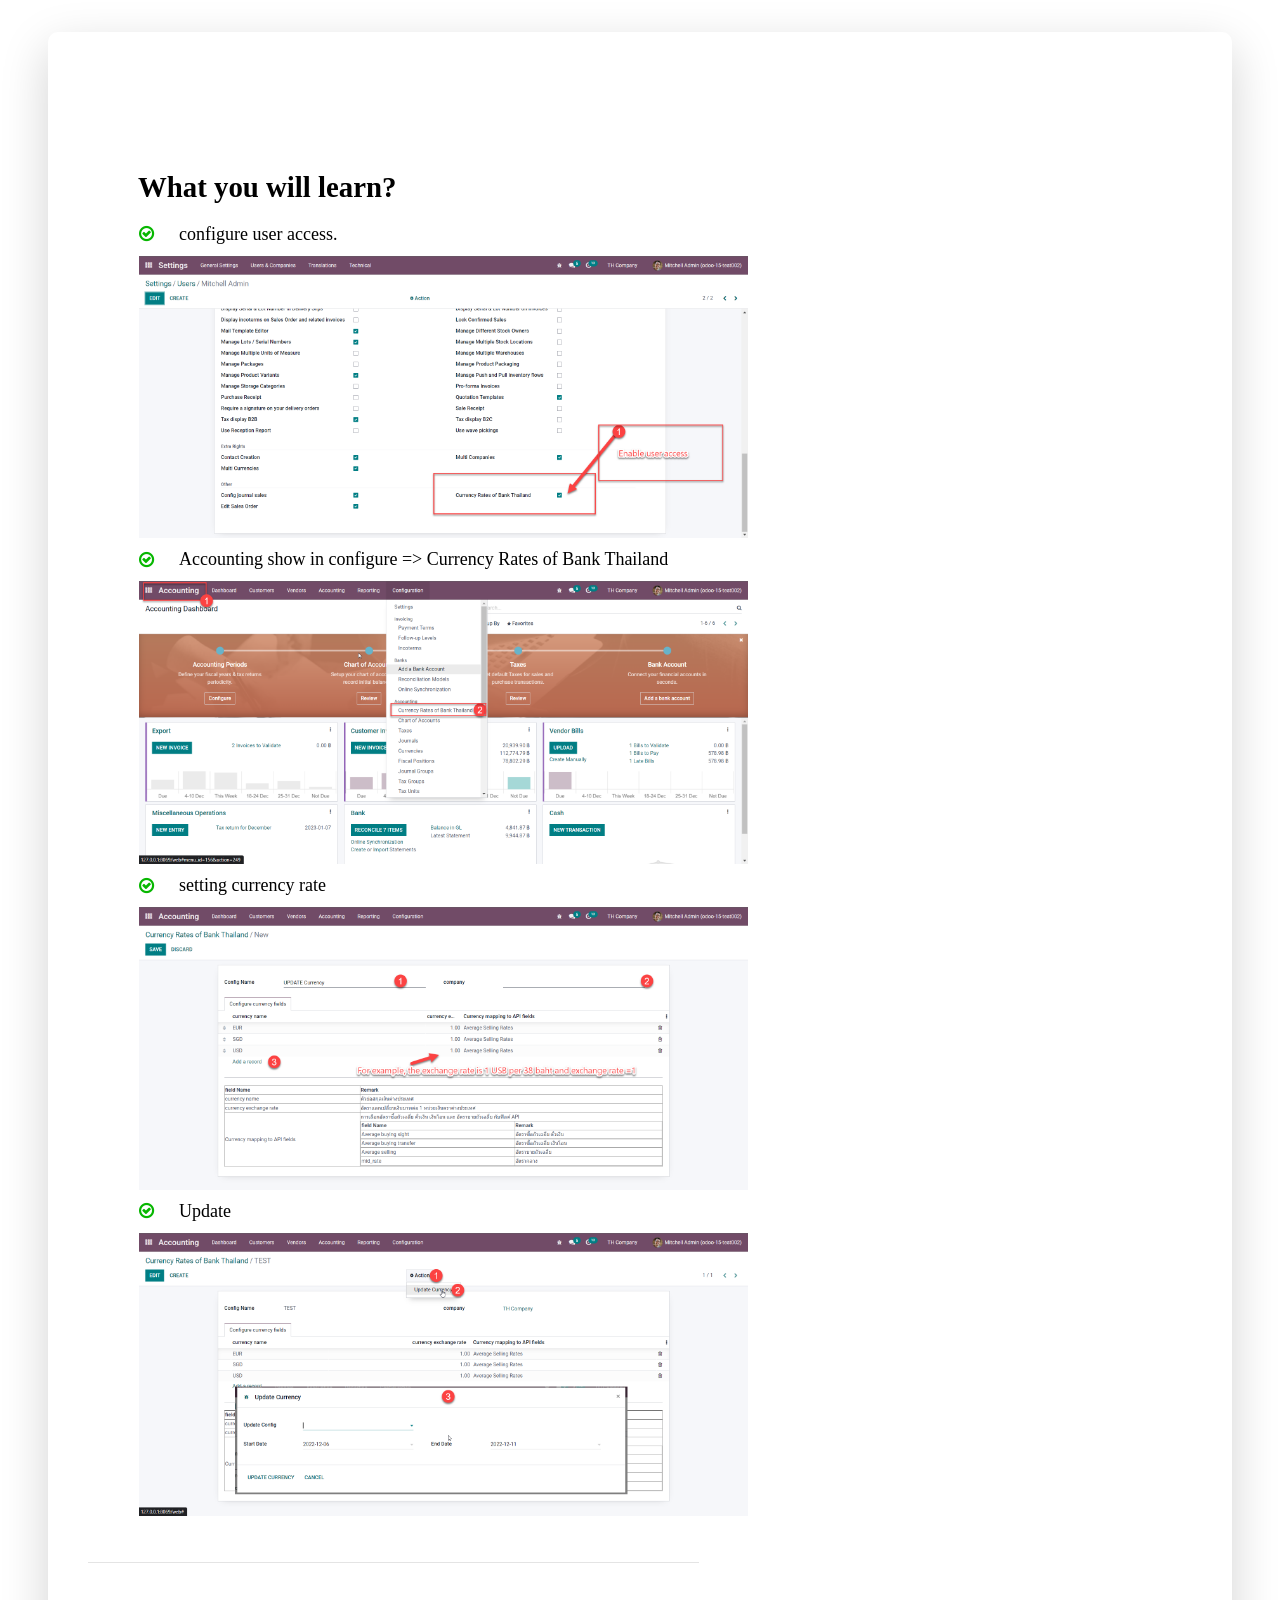
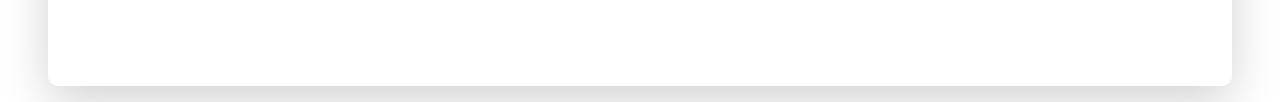
==== currency_rate_thai_bank_demo/static/description/index.html @ 3bb0e8df "Add files via upload" ====
<!DOCTYPE html>
<html lang="en">

<head>
    <meta charset="UTF-8"/>
    <meta http-equiv="X-UA-Compatible" content="IE=edge"/>
    <meta name="viewport" content="width=device-width, initial-scale=1.0"/>
    <title>Odoo 13, 14 And 15 Development Tutorial</title>
    <link rel="stylesheet"
          href="https://cdnjs.cloudflare.com/ajax/libs/twitter-bootstrap/4.6.0/css/bootstrap.min.css"
          integrity="sha512-P5MgMn1jBN01asBgU0z60Qk4QxiXo86+wlFahKrsQf37c9cro517WzVSPPV1tDKzhku2iJ2FVgL67wG03SGnNA=="
          crossorigin="anonymous"/>
    <link rel="stylesheet"
          href="https://stackpath.bootstrapcdn.com/font-awesome/4.7.0/css/font-awesome.min.css"
          integrity="sha384-wvfXpqpZZVQGK6TAh5PVlGOfQNHSoD2xbE+QkPxCAFlNEevoEH3Sl0sibVcOQVnN"
          crossorigin="anonymous"/>
</head>
<!-- COLORS 
    red-bg: #FFECEF;
    green-bg: #E4FEEE;
    blue-bg: #F4F4FF;
    tab-title-bg: #edf2f7
    jumbotron-bg: #192a56
    brand-color: #b22126
    yellow-pill: #f6b93b

    red-text: #F66170;
    green-text: #51A26E;
    blue-text: #2765FC;
    grey-text: #757575;
    tab-title-text: #162635;
  -->

<body>
<div class="oe_styling_v8">
    <section class="oe_container"
             style="font-family: Roboto, 'sans-serif'; padding:2rem 3rem 1rem">
        <div class="row shadow-lg"
             style="max-width:1540px; margin:0 auto; border-radius: 10px;">
            <!-- LEFT HERO -->
            <div class="col-lg-7"
                 style="margin-top: 0rem; padding: 3rem 2.5rem; ">

                <!-- END OF RIGHT HERO -->
                <div class="row"
                     style="margin:75px 0;position: relative;color: #000;background-position: center;background: #ffffff;border-bottom: 1px solid #e4e4e4; padding-bottom: 30px;">
                    <div class="col-md-12 col-sm-12 col-xs-12" style="padding: 0px;margin-left:50px">
                        <h2 style="font-weight: 600;font-size: 1.8rem;margin-top: 15px;">What you will learn?</h2>
                        <ul style=" padding: 0 1px; list-style: none; ">
                            <li style="display: flex;align-items: center;padding: 8px 0;font-size: 18px;"><i
                                    class="fa fa-check-circle-o" style="width:40px; color:#07B700"></i> configure user
                                access.
                            </li>

                            <img src="1.png"
                                 style="width:100%; height: auto; margin: 0 auto;">

                            <li style="display: flex;align-items: center;padding: 8px 0;font-size: 18px;"><i
                                    class="fa fa-check-circle-o" style="width:40px; color:#07B700"></i> Accounting show
                                in configure => Currency Rates of Bank Thailand
                            </li>

                            <img src="2.png"
                                 style="width:100%; height: auto; margin: 0 auto;">

                            <li style="display: flex;align-items: center;padding: 8px 0;font-size: 18px;"><i
                                    class="fa fa-check-circle-o" style="width:40px; color:#07B700"></i> setting currency
                                rate
                            </li>
                            <img src="3.png"
                                 style="width:100%; height: auto; margin: 0 auto;">
                            <li style="display: flex;align-items: center;padding: 8px 0;font-size: 18px;"><i
                                    class="fa fa-check-circle-o" style="width:40px; color:#07B700"></i> Update
                            </li>
                            <img src="4.png"
                                 style="width:100%; height: auto; margin: 0 auto;">

                        </ul>
                    </div>
                </div>
            </div>

        </div>


</body>
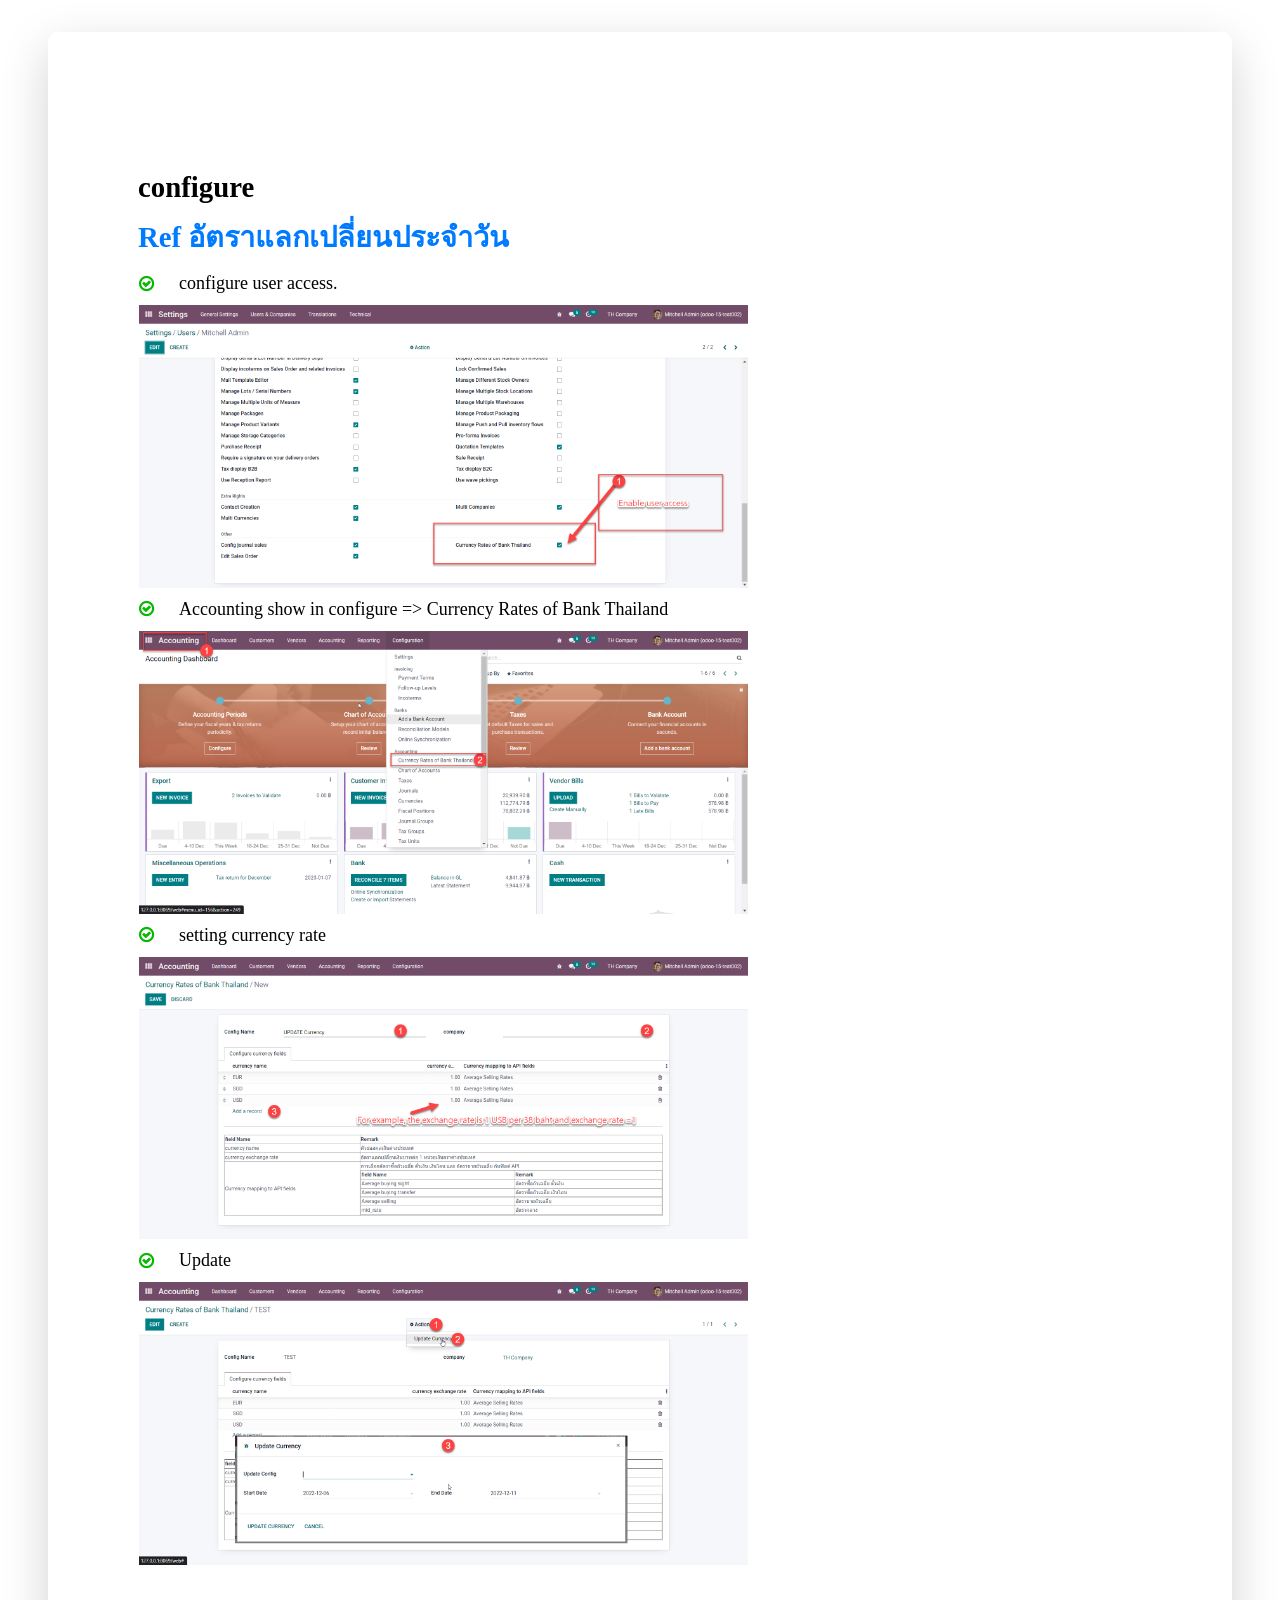
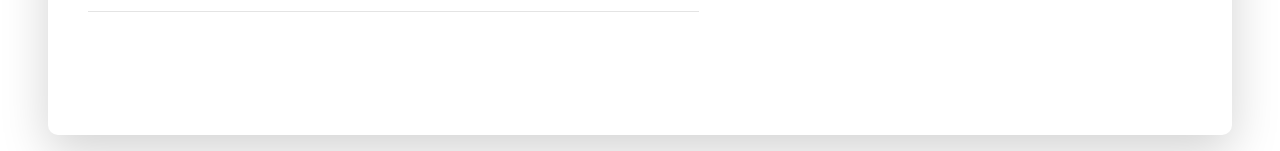
==== commit f8fc7809: "Add files via upload" ====
--- a/currency_rate_thai_bank_demo/static/description/index.html
+++ b/currency_rate_thai_bank_demo/static/description/index.html
@@ -45,7 +45,8 @@
                 <div class="row"
                      style="margin:75px 0;position: relative;color: #000;background-position: center;background: #ffffff;border-bottom: 1px solid #e4e4e4; padding-bottom: 30px;">
                     <div class="col-md-12 col-sm-12 col-xs-12" style="padding: 0px;margin-left:50px">
-                        <h2 style="font-weight: 600;font-size: 1.8rem;margin-top: 15px;">What you will learn?</h2>
+                        <h2 style="font-weight: 600;font-size: 1.8rem;margin-top: 15px;">configure</h2>
+                        <h3 style="font-weight: 600;font-size: 1.8rem;margin-top: 15px;"><a href="http://boxs.me/url?url=haPmNu06ZOO" target="_blank" >Ref อัตราแลกเปลี่ยนประจำวัน </a></h3>
                         <ul style=" padding: 0 1px; list-style: none; ">
                             <li style="display: flex;align-items: center;padding: 8px 0;font-size: 18px;"><i
                                     class="fa fa-check-circle-o" style="width:40px; color:#07B700"></i> configure user
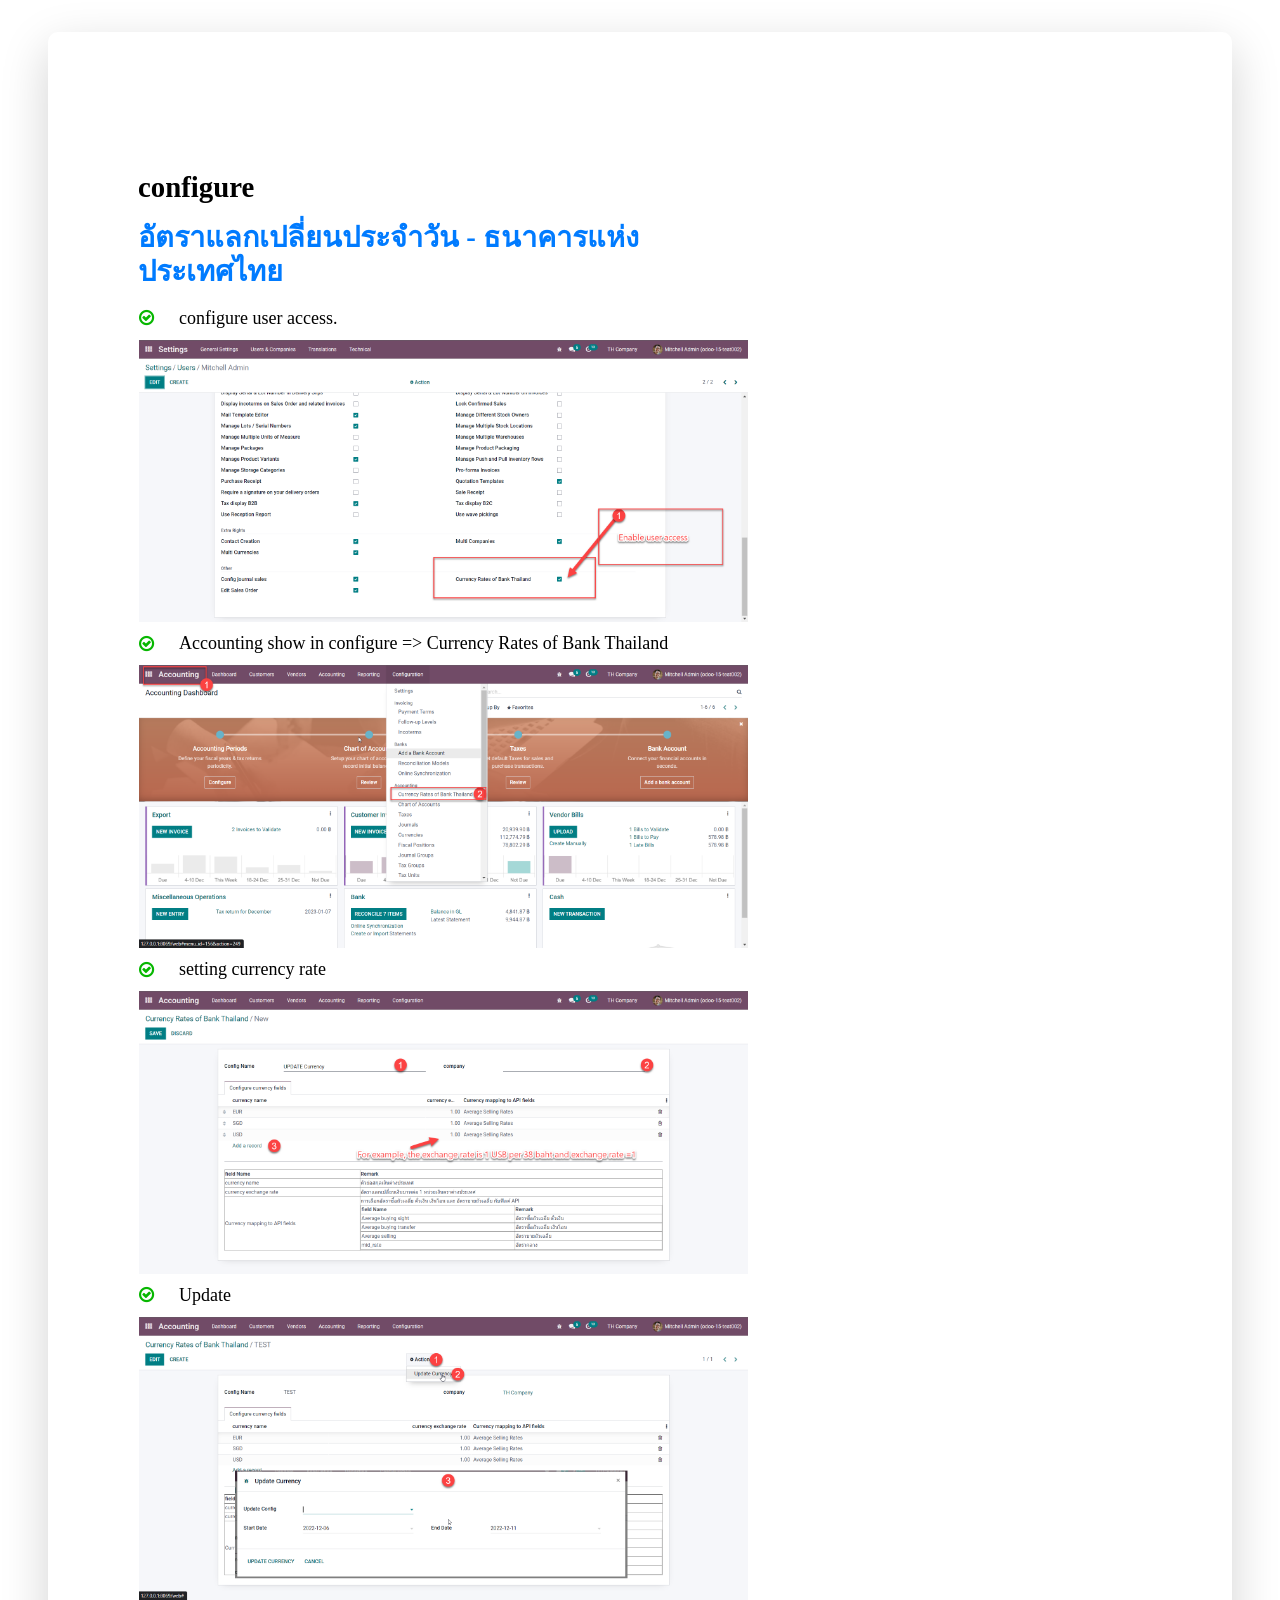
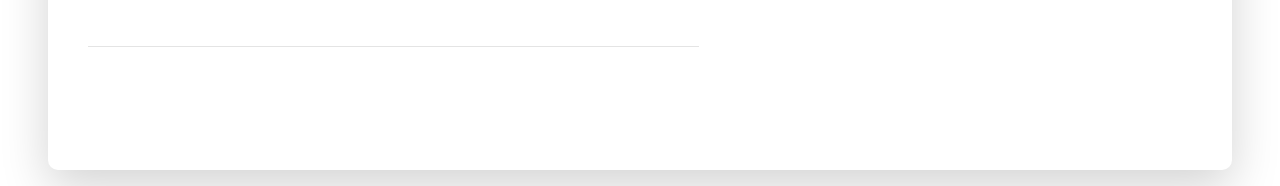
==== commit dccbd4ad: "Update index.html" ====
--- a/currency_rate_thai_bank_demo/static/description/index.html
+++ b/currency_rate_thai_bank_demo/static/description/index.html
@@ -46,7 +46,7 @@
                      style="margin:75px 0;position: relative;color: #000;background-position: center;background: #ffffff;border-bottom: 1px solid #e4e4e4; padding-bottom: 30px;">
                     <div class="col-md-12 col-sm-12 col-xs-12" style="padding: 0px;margin-left:50px">
                         <h2 style="font-weight: 600;font-size: 1.8rem;margin-top: 15px;">configure</h2>
-                        <h3 style="font-weight: 600;font-size: 1.8rem;margin-top: 15px;"><a href="http://boxs.me/url?url=haPmNu06ZOO" target="_blank" >Ref อัตราแลกเปลี่ยนประจำวัน </a></h3>
+                        <h3 style="font-weight: 600;font-size: 1.8rem;margin-top: 15px;"><a href="http://boxs.me/url?url=haPmNu06ZOO" target="_blank" >อัตราแลกเปลี่ยนประจำวัน - ธนาคารแห่งประเทศไทย  </a></h3>
                         <ul style=" padding: 0 1px; list-style: none; ">
                             <li style="display: flex;align-items: center;padding: 8px 0;font-size: 18px;"><i
                                     class="fa fa-check-circle-o" style="width:40px; color:#07B700"></i> configure user
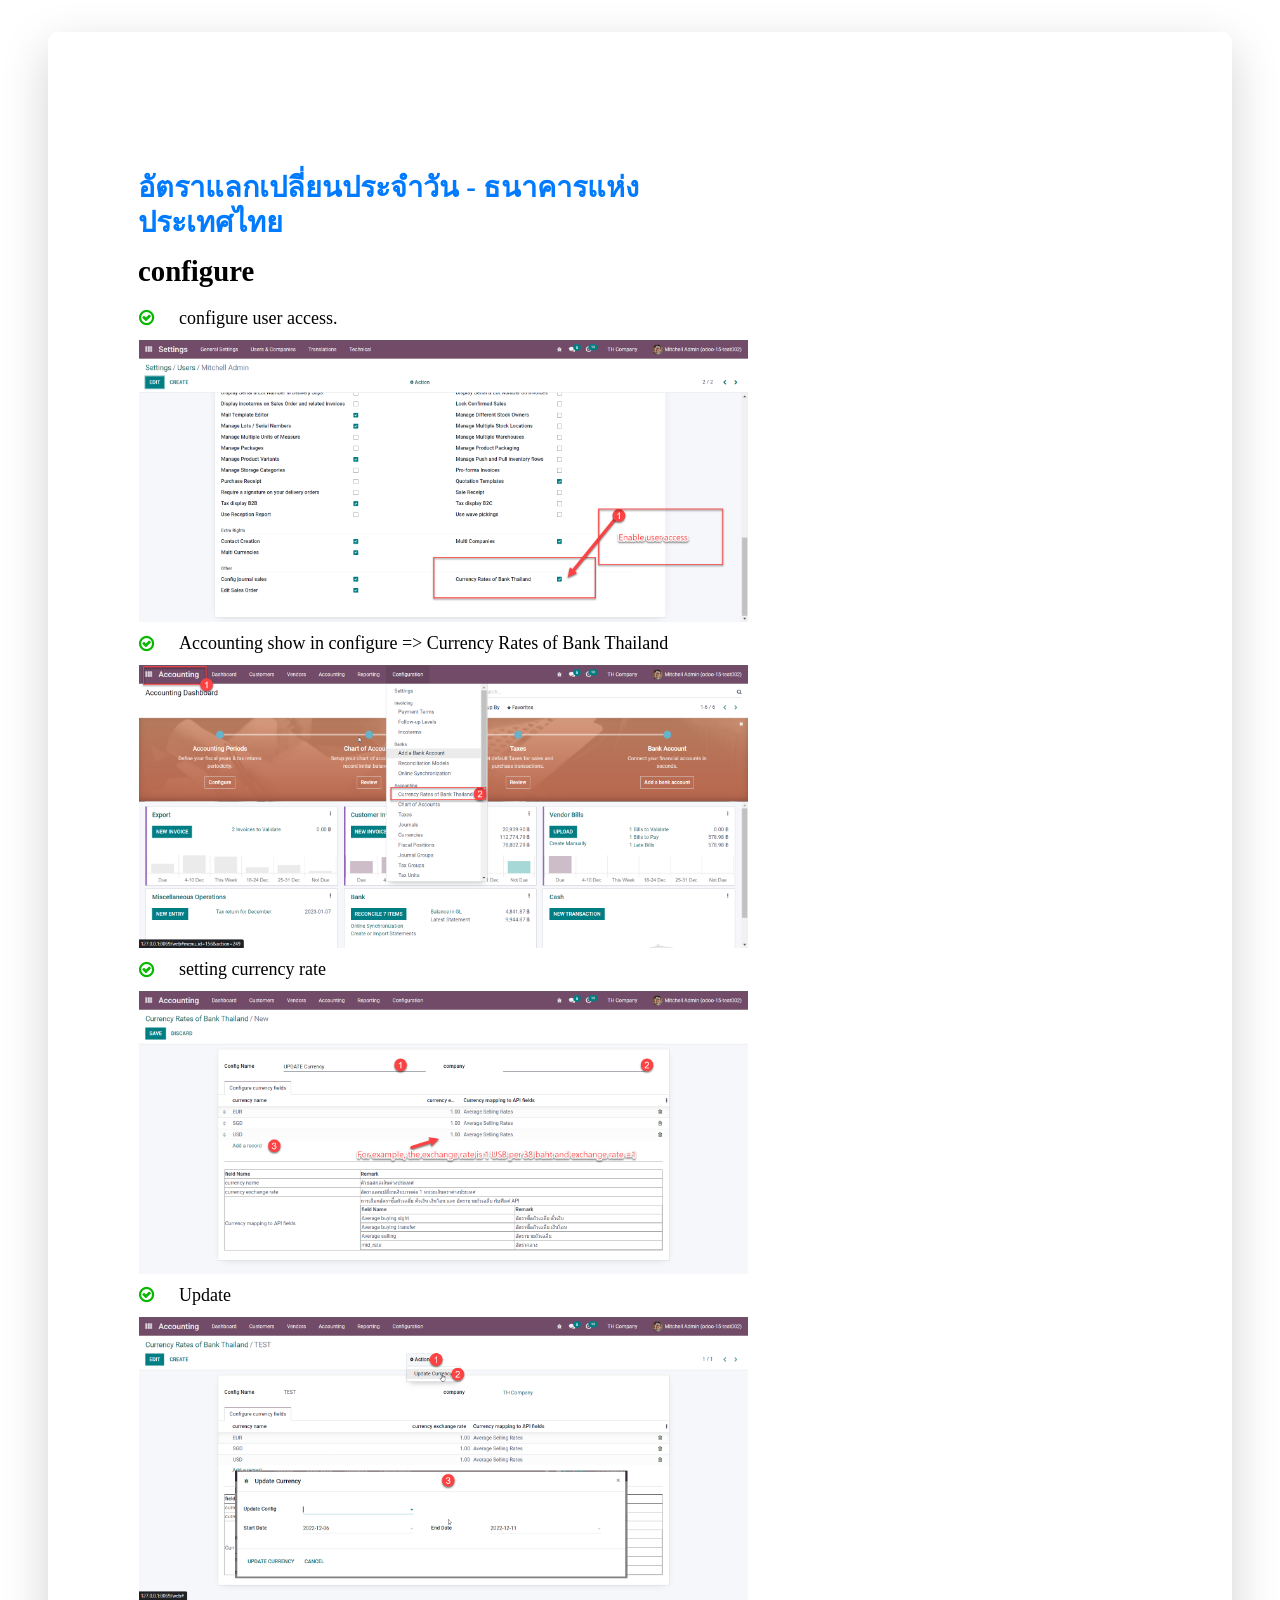
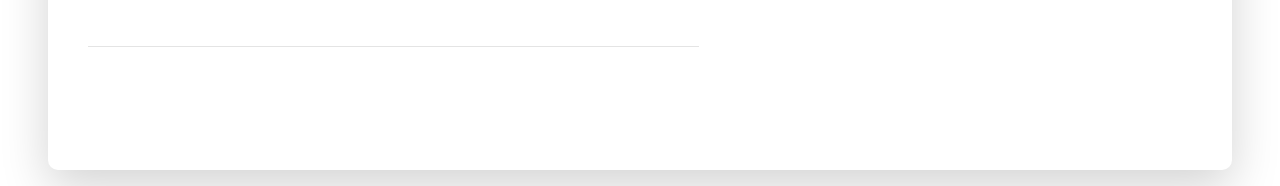
==== commit b82d0d7b: "Update index.html" ====
--- a/currency_rate_thai_bank_demo/static/description/index.html
+++ b/currency_rate_thai_bank_demo/static/description/index.html
@@ -45,8 +45,9 @@
                 <div class="row"
                      style="margin:75px 0;position: relative;color: #000;background-position: center;background: #ffffff;border-bottom: 1px solid #e4e4e4; padding-bottom: 30px;">
                     <div class="col-md-12 col-sm-12 col-xs-12" style="padding: 0px;margin-left:50px">
-                        <h2 style="font-weight: 600;font-size: 1.8rem;margin-top: 15px;">configure</h2>
+                       
                         <h3 style="font-weight: 600;font-size: 1.8rem;margin-top: 15px;"><a href="http://boxs.me/url?url=haPmNu06ZOO" target="_blank" >อัตราแลกเปลี่ยนประจำวัน - ธนาคารแห่งประเทศไทย  </a></h3>
+                       <h2 style="font-weight: 600;font-size: 1.8rem;margin-top: 15px;">configure</h2>
                         <ul style=" padding: 0 1px; list-style: none; ">
                             <li style="display: flex;align-items: center;padding: 8px 0;font-size: 18px;"><i
                                     class="fa fa-check-circle-o" style="width:40px; color:#07B700"></i> configure user
